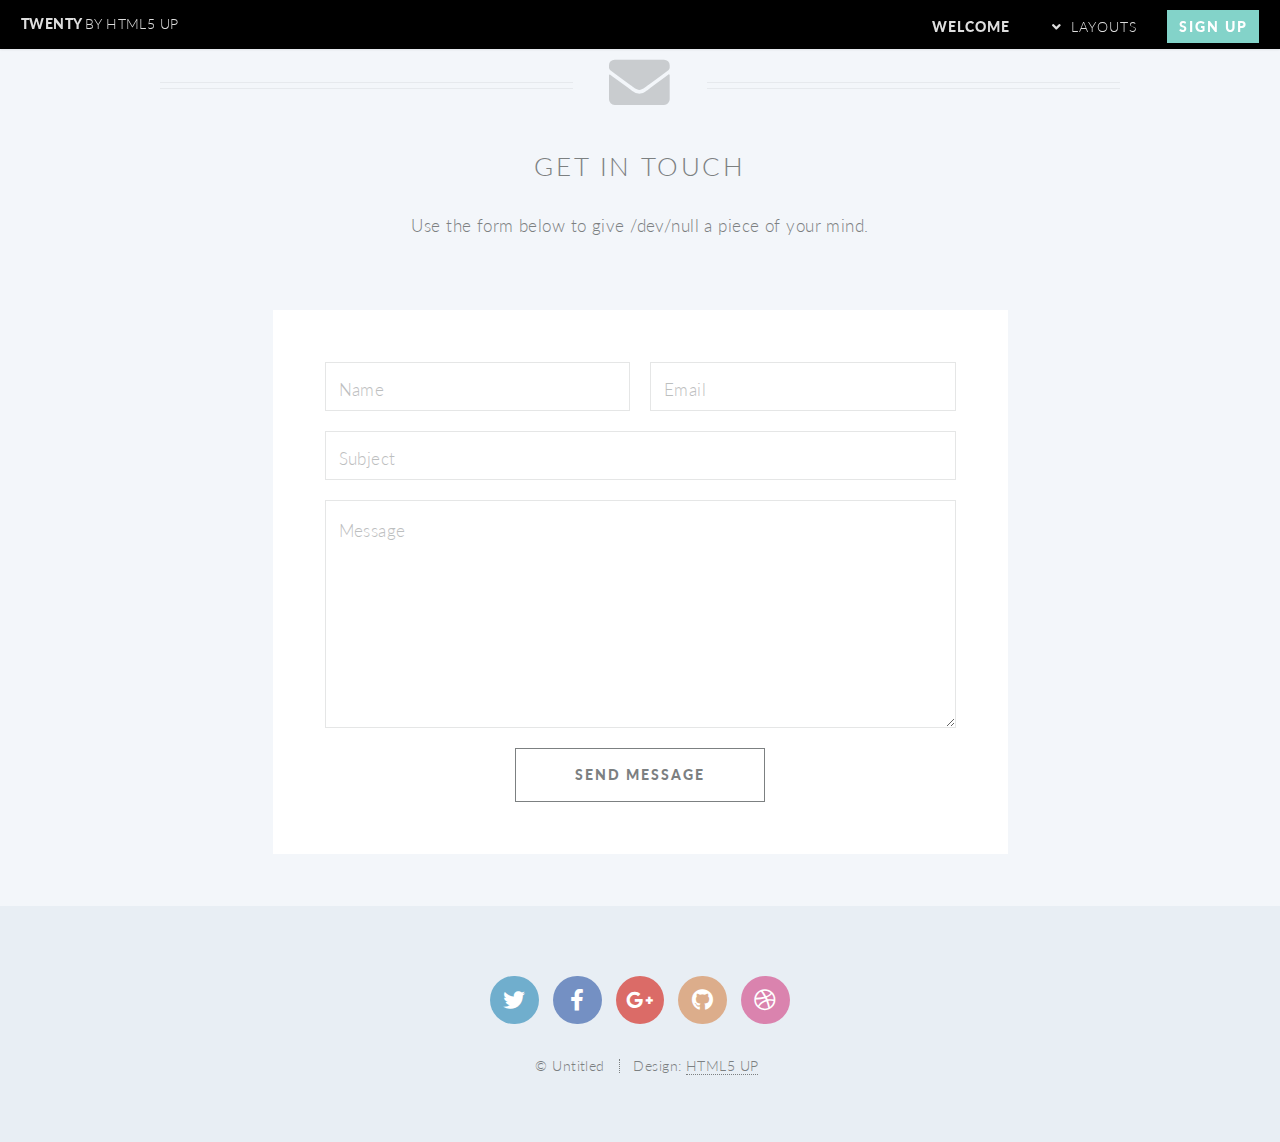
==== contact.html @ a7d2f484 "first commit" ====
<!DOCTYPE HTML>
<!--
	Twenty by HTML5 UP
	html5up.net | @ajlkn
	Free for personal and commercial use under the CCA 3.0 license (html5up.net/license)
-->
<html>
	<head>
		<title>Contact - Twenty by HTML5 UP</title>
		<meta charset="utf-8" />
		<meta name="viewport" content="width=device-width, initial-scale=1, user-scalable=no" />
		<link rel="stylesheet" href="assets/css/main.css" />
		<noscript><link rel="stylesheet" href="assets/css/noscript.css" /></noscript>
	</head>
	<body class="contact is-preload">
		<div id="page-wrapper">

			<!-- Header -->
				<header id="header">
					<h1 id="logo"><a href="index.html">Twenty <span>by HTML5 UP</span></a></h1>
					<nav id="nav">
						<ul>
							<li class="current"><a href="index.html">Welcome</a></li>
							<li class="submenu">
								<a href="#">Layouts</a>
								<ul>
									<li><a href="left-sidebar.html">Left Sidebar</a></li>
									<li><a href="right-sidebar.html">Right Sidebar</a></li>
									<li><a href="no-sidebar.html">No Sidebar</a></li>
									<li><a href="contact.html">Contact</a></li>
									<li class="submenu">
										<a href="#">Submenu</a>
										<ul>
											<li><a href="#">Dolore Sed</a></li>
											<li><a href="#">Consequat</a></li>
											<li><a href="#">Lorem Magna</a></li>
											<li><a href="#">Sed Magna</a></li>
											<li><a href="#">Ipsum Nisl</a></li>
										</ul>
									</li>
								</ul>
							</li>
							<li><a href="#" class="button primary">Sign Up</a></li>
						</ul>
					</nav>
				</header>

			<!-- Main -->
				<article id="main">

					<header class="special container">
						<span class="icon solid fa-envelope"></span>
						<h2>Get In Touch</h2>
						<p>Use the form below to give /dev/null a piece of your mind.</p>
					</header>

					<!-- One -->
						<section class="wrapper style4 special container medium">

							<!-- Content -->
								<div class="content">
									<form>
										<div class="row gtr-50">
											<div class="col-6 col-12-mobile">
												<input type="text" name="name" placeholder="Name" />
											</div>
											<div class="col-6 col-12-mobile">
												<input type="text" name="email" placeholder="Email" />
											</div>
											<div class="col-12">
												<input type="text" name="subject" placeholder="Subject" />
											</div>
											<div class="col-12">
												<textarea name="message" placeholder="Message" rows="7"></textarea>
											</div>
											<div class="col-12">
												<ul class="buttons">
													<li><input type="submit" class="special" value="Send Message" /></li>
												</ul>
											</div>
										</div>
									</form>
								</div>

						</section>

				</article>

			<!-- Footer -->
				<footer id="footer">

					<ul class="icons">
						<li><a href="#" class="icon brands circle fa-twitter"><span class="label">Twitter</span></a></li>
						<li><a href="#" class="icon brands circle fa-facebook-f"><span class="label">Facebook</span></a></li>
						<li><a href="#" class="icon brands circle fa-google-plus-g"><span class="label">Google+</span></a></li>
						<li><a href="#" class="icon brands circle fa-github"><span class="label">Github</span></a></li>
						<li><a href="#" class="icon brands circle fa-dribbble"><span class="label">Dribbble</span></a></li>
					</ul>

					<ul class="copyright">
						<li>&copy; Untitled</li><li>Design: <a href="http://html5up.net">HTML5 UP</a></li>
					</ul>

				</footer>

		</div>

		<!-- Scripts -->
			<script src="assets/js/jquery.min.js"></script>
			<script src="assets/js/jquery.dropotron.min.js"></script>
			<script src="assets/js/jquery.scrolly.min.js"></script>
			<script src="assets/js/jquery.scrollgress.min.js"></script>
			<script src="assets/js/jquery.scrollex.min.js"></script>
			<script src="assets/js/browser.min.js"></script>
			<script src="assets/js/breakpoints.min.js"></script>
			<script src="assets/js/util.js"></script>
			<script src="assets/js/main.js"></script>

	</body>
</html>
---- assets/css/main.css ----
@import url("fontawesome-all.min.css");
@import url("https://fonts.googleapis.com/css?family=Lato:300,400,900");

/*
	Twenty by HTML5 UP
	html5up.net | @ajlkn
	Free for personal and commercial use under the CCA 3.0 license (html5up.net/license)
*/

html, body, div, span, applet, object,
iframe, h1, h2, h3, h4, h5, h6, p, blockquote,
pre, a, abbr, acronym, address, big, cite,
code, del, dfn, em, img, ins, kbd, q, s, samp,
small, strike, strong, sub, sup, tt, var, b,
u, i, center, dl, dt, dd, ol, ul, li, fieldset,
form, label, legend, table, caption, tbody,
tfoot, thead, tr, th, td, article, aside,
canvas, details, embed, figure, figcaption,
footer, header, hgroup, menu, nav, output, ruby,
section, summary, time, mark, audio, video {
	margin: 0;
	padding: 0;
	border: 0;
	font-size: 100%;
	font: inherit;
	vertical-align: baseline;}

article, aside, details, figcaption, figure,
footer, header, hgroup, menu, nav, section {
	display: block;}

body {
	line-height: 1;
}

ol, ul {
	list-style: none;
}

blockquote, q {
	quotes: none;
}

	blockquote:before, blockquote:after, q:before, q:after {
		content: '';
		content: none;
	}

table {
	border-collapse: collapse;
	border-spacing: 0;
}

body {
	-webkit-text-size-adjust: none;
}

mark {
	background-color: transparent;
	color: inherit;
}

input::-moz-focus-inner {
	border: 0;
	padding: 0;
}

input, select, textarea {
	-moz-appearance: none;
	-webkit-appearance: none;
	-ms-appearance: none;
	appearance: none;
}

/* Basic */

	html {
		box-sizing: border-box;
	}

	*, *:before, *:after {
		box-sizing: inherit;
	}

	body {
		background: #f3f6fa;
	}

	body.is-preload *, body.is-preload *:before, body.is-preload *:after {
		-moz-animation: none !important;
		-webkit-animation: none !important;
		-ms-animation: none !important;
		animation: none !important;
		-moz-transition: none !important;
		-webkit-transition: none !important;
		-ms-transition: none !important;
		transition: none !important;
	}

		body, input, select, textarea {
			color: #7c8081;
			font-family: 'Lato', sans-serif;
			font-size: 15pt;
			font-weight: 300;
			letter-spacing: 0.025em;
			line-height: 1.75em;
		}

	a {
		-moz-transition: color 0.2s ease-in-out, border-color 0.2s ease-in-out, background-color 0.2s ease-in-out;
		-webkit-transition: color 0.2s ease-in-out, border-color 0.2s ease-in-out, background-color 0.2s ease-in-out;
		-ms-transition: color 0.2s ease-in-out, border-color 0.2s ease-in-out, background-color 0.2s ease-in-out;
		transition: color 0.2s ease-in-out, border-color 0.2s ease-in-out, background-color 0.2s ease-in-out;
		color: #3fb1a3;
		text-decoration: none;
		border-bottom: dotted 1px;
	}

		a:hover {
			border-bottom-color: transparent;
		}

	strong, b {
		font-weight: 400;
	}

	p, ul, ol, dl, table, blockquote {
		margin: 0 0 2em 0;
	}

	h1, h2, h3, h4, h5, h6 {
		color: inherit;
		font-weight: 300;
		line-height: 1.75em;
		margin-bottom: 1em;
		text-transform: uppercase;
	}

		h1 a, h2 a, h3 a, h4 a, h5 a, h6 a {
			color: inherit;
			text-decoration: none;
			border: 0;
		}

	h2 {
		font-size: 1.5em;
		letter-spacing: 0.1em;
	}
	.inner > header > h2{
		line-height:1.2
	}

	h3 {
		font-size: 1.15em;
		letter-spacing: 0.025em;
	}

	sub {
		font-size: 0.8em;
		position: relative;
		top: 0.5em;
	}

	sup {
		font-size: 0.8em;
		position: relative;
		top: -0.5em;
	}

	hr {
		border-top: solid 1px rgba(124, 128, 129, 0.2);
		border: 0;
		margin-bottom: 1.5em;
	}

	blockquote {
		border-left: solid 0.5em rgba(124, 128, 129, 0.2);
		font-style: italic;
		padding: 1em 0 1em 2em;
	}

/* Container */

	.container {
		margin: 0 auto;
		max-width: 100%;
		width: 1400px;
	}

		.container.medium {
			width: 1050px;
		}

		@media screen and (max-width: 1680px) {

			.container {
				width: 1200px;
			}

				.container.medium {
					width: 900px;
				}

		}

		@media screen and (max-width: 1280px) {

			.container {
				width: 960px;
			}

				.container.medium {
					width: 735px;
				}

		}

		@media screen and (max-width: 980px) {

			.container {
				width: 95%;
			}

				.container.medium {
					width: 71.25%;
				}

		}

		@media screen and (max-width: 840px) {

			.container {
				width: 95%;
			}

				.container.medium {
					width: 95%;
				}

		}

		@media screen and (max-width: 736px) {

			.container {
				width: 100%;
			}

				.container.medium {
					width: 100%;
				}

		}

/* Row */

	.row {
		display: flex;
		flex-wrap: wrap;
		box-sizing: border-box;
		align-items: stretch;
	}

		.row > * {
			box-sizing: border-box;
		}

		.row.gtr-uniform > * > :last-child {
			margin-bottom: 0;
		}

		.row.aln-left {
			justify-content: flex-start;
		}

		.row.aln-center {
			justify-content: center;
		}

		.row.aln-right {
			justify-content: flex-end;
		}

		.row.aln-top {
			align-items: flex-start;
		}

		.row.aln-middle {
			align-items: center;
		}

		.row.aln-bottom {
			align-items: flex-end;
		}

		.row > .imp {
			order: -1;
		}

		.row > .col-1 {
			width: 8.33333%;
		}

		.row > .off-1 {
			margin-left: 8.33333%;
		}

		.row > .col-2 {
			width: 16.66667%;
		}

		.row > .off-2 {
			margin-left: 16.66667%;
		}

		.row > .col-3 {
			width: 25%;
		}

		.row > .off-3 {
			margin-left: 25%;
		}

		.row > .col-4 {
			width: 33.33333%;
		}

		.row > .off-4 {
			margin-left: 33.33333%;
		}

		.row > .col-5 {
			width: 41.66667%;
		}

		.row > .off-5 {
			margin-left: 41.66667%;
		}

		.row > .col-6 {
			width: 50%;
		}

		.row > .off-6 {
			margin-left: 50%;
		}

		.row > .col-7 {
			width: 58.33333%;
		}

		.row > .off-7 {
			margin-left: 58.33333%;
		}

		.row > .col-8 {
			width: 66.66667%;
		}

		.row > .off-8 {
			margin-left: 66.66667%;
		}

		.row > .col-9 {
			width: 75%;
		}

		.row > .off-9 {
			margin-left: 75%;
		}

		.row > .col-10 {
			width: 83.33333%;
		}

		.row > .off-10 {
			margin-left: 83.33333%;
		}

		.row > .col-11 {
			width: 91.66667%;
		}

		.row > .off-11 {
			margin-left: 91.66667%;
		}

		.row > .col-12 {
			width: 100%;
		}

		.row > .off-12 {
			margin-left: 100%;
		}

		.row.gtr-0 {
			margin-top: 0px;
			margin-left: 0px;
		}

			.row.gtr-0 > * {
				padding: 0px 0 0 0px;
			}

			.row.gtr-0.gtr-uniform {
				margin-top: 0px;
			}

				.row.gtr-0.gtr-uniform > * {
					padding-top: 0px;
				}

		.row.gtr-25 {
			margin-top: -12.5px;
			margin-left: -12.5px;
		}

			.row.gtr-25 > * {
				padding: 12.5px 0 0 12.5px;
			}

			.row.gtr-25.gtr-uniform {
				margin-top: -12.5px;
			}

				.row.gtr-25.gtr-uniform > * {
					padding-top: 12.5px;
				}

		.row.gtr-50 {
			margin-top: -25px;
			margin-left: -25px;
		}

			.row.gtr-50 > * {
				padding: 25px 0 0 25px;
			}

			.row.gtr-50.gtr-uniform {
				margin-top: -25px;
			}

				.row.gtr-50.gtr-uniform > * {
					padding-top: 25px;
				}

		.row {
			margin-top: -50px;
			margin-left: -50px;
		}

			.row > * {
				padding: 50px 0 0 50px;
			}

			.row.gtr-uniform {
				margin-top: -50px;
			}

				.row.gtr-uniform > * {
					padding-top: 50px;
				}

		.row.gtr-150 {
			margin-top: -75px;
			margin-left: -75px;
		}

			.row.gtr-150 > * {
				padding: 75px 0 0 75px;
			}

			.row.gtr-150.gtr-uniform {
				margin-top: -75px;
			}

				.row.gtr-150.gtr-uniform > * {
					padding-top: 75px;
				}

		.row.gtr-200 {
			margin-top: -100px;
			margin-left: -100px;
		}

			.row.gtr-200 > * {
				padding: 100px 0 0 100px;
			}

			.row.gtr-200.gtr-uniform {
				margin-top: -100px;
			}

				.row.gtr-200.gtr-uniform > * {
					padding-top: 100px;
				}

		@media screen and (max-width: 1680px) {

			.row {
				display: flex;
				flex-wrap: wrap;
				box-sizing: border-box;
				align-items: stretch;
			}

				.row > * {
					box-sizing: border-box;
				}

				.row.gtr-uniform > * > :last-child {
					margin-bottom: 0;
				}

				.row.aln-left {
					justify-content: flex-start;
				}

				.row.aln-center {
					justify-content: center;
				}

				.row.aln-right {
					justify-content: flex-end;
				}

				.row.aln-top {
					align-items: flex-start;
				}

				.row.aln-middle {
					align-items: center;
				}

				.row.aln-bottom {
					align-items: flex-end;
				}

				.row > .imp-wide {
					order: -1;
				}

				.row > .col-1-wide {
					width: 8.33333%;
				}

				.row > .off-1-wide {
					margin-left: 8.33333%;
				}

				.row > .col-2-wide {
					width: 16.66667%;
				}

				.row > .off-2-wide {
					margin-left: 16.66667%;
				}

				.row > .col-3-wide {
					width: 25%;
				}

				.row > .off-3-wide {
					margin-left: 25%;
				}

				.row > .col-4-wide {
					width: 33.33333%;
				}

				.row > .off-4-wide {
					margin-left: 33.33333%;
				}

				.row > .col-5-wide {
					width: 41.66667%;
				}

				.row > .off-5-wide {
					margin-left: 41.66667%;
				}

				.row > .col-6-wide {
					width: 50%;
				}

				.row > .off-6-wide {
					margin-left: 50%;
				}

				.row > .col-7-wide {
					width: 58.33333%;
				}

				.row > .off-7-wide {
					margin-left: 58.33333%;
				}

				.row > .col-8-wide {
					width: 66.66667%;
				}

				.row > .off-8-wide {
					margin-left: 66.66667%;
				}

				.row > .col-9-wide {
					width: 75%;
				}

				.row > .off-9-wide {
					margin-left: 75%;
				}

				.row > .col-10-wide {
					width: 83.33333%;
				}

				.row > .off-10-wide {
					margin-left: 83.33333%;
				}

				.row > .col-11-wide {
					width: 91.66667%;
				}

				.row > .off-11-wide {
					margin-left: 91.66667%;
				}

				.row > .col-12-wide {
					width: 100%;
				}

				.row > .off-12-wide {
					margin-left: 100%;
				}

				.row.gtr-0 {
					margin-top: 0px;
					margin-left: 0px;
				}

					.row.gtr-0 > * {
						padding: 0px 0 0 0px;
					}

					.row.gtr-0.gtr-uniform {
						margin-top: 0px;
					}

						.row.gtr-0.gtr-uniform > * {
							padding-top: 0px;
						}

				.row.gtr-25 {
					margin-top: -10px;
					margin-left: -10px;
				}

					.row.gtr-25 > * {
						padding: 10px 0 0 10px;
					}

					.row.gtr-25.gtr-uniform {
						margin-top: -10px;
					}

						.row.gtr-25.gtr-uniform > * {
							padding-top: 10px;
						}

				.row.gtr-50 {
					margin-top: -20px;
					margin-left: -20px;
				}

					.row.gtr-50 > * {
						padding: 20px 0 0 20px;
					}

					.row.gtr-50.gtr-uniform {
						margin-top: -20px;
					}

						.row.gtr-50.gtr-uniform > * {
							padding-top: 20px;
						}

				.row {
					margin-top: -40px;
					margin-left: -40px;
				}

					.row > * {
						padding: 40px 0 0 40px;
					}

					.row.gtr-uniform {
						margin-top: -40px;
					}

						.row.gtr-uniform > * {
							padding-top: 40px;
						}

				.row.gtr-150 {
					margin-top: -60px;
					margin-left: -60px;
				}

					.row.gtr-150 > * {
						padding: 60px 0 0 60px;
					}

					.row.gtr-150.gtr-uniform {
						margin-top: -60px;
					}

						.row.gtr-150.gtr-uniform > * {
							padding-top: 60px;
						}

				.row.gtr-200 {
					margin-top: -80px;
					margin-left: -80px;
				}

					.row.gtr-200 > * {
						padding: 80px 0 0 80px;
					}

					.row.gtr-200.gtr-uniform {
						margin-top: -80px;
					}

						.row.gtr-200.gtr-uniform > * {
							padding-top: 80px;
						}

		}

		@media screen and (max-width: 1280px) {

			.row {
				display: flex;
				flex-wrap: wrap;
				box-sizing: border-box;
				align-items: stretch;
			}

				.row > * {
					box-sizing: border-box;
				}

				.row.gtr-uniform > * > :last-child {
					margin-bottom: 0;
				}

				.row.aln-left {
					justify-content: flex-start;
				}

				.row.aln-center {
					justify-content: center;
				}

				.row.aln-right {
					justify-content: flex-end;
				}

				.row.aln-top {
					align-items: flex-start;
				}

				.row.aln-middle {
					align-items: center;
				}

				.row.aln-bottom {
					align-items: flex-end;
				}

				.row > .imp-normal {
					order: -1;
				}

				.row > .col-1-normal {
					width: 8.33333%;
				}

				.row > .off-1-normal {
					margin-left: 8.33333%;
				}

				.row > .col-2-normal {
					width: 16.66667%;
				}

				.row > .off-2-normal {
					margin-left: 16.66667%;
				}

				.row > .col-3-normal {
					width: 25%;
				}

				.row > .off-3-normal {
					margin-left: 25%;
				}

				.row > .col-4-normal {
					width: 33.33333%;
				}

				.row > .off-4-normal {
					margin-left: 33.33333%;
				}

				.row > .col-5-normal {
					width: 41.66667%;
				}

				.row > .off-5-normal {
					margin-left: 41.66667%;
				}

				.row > .col-6-normal {
					width: 50%;
				}

				.row > .off-6-normal {
					margin-left: 50%;
				}

				.row > .col-7-normal {
					width: 58.33333%;
				}

				.row > .off-7-normal {
					margin-left: 58.33333%;
				}

				.row > .col-8-normal {
					width: 66.66667%;
				}

				.row > .off-8-normal {
					margin-left: 66.66667%;
				}

				.row > .col-9-normal {
					width: 75%;
				}

				.row > .off-9-normal {
					margin-left: 75%;
				}

				.row > .col-10-normal {
					width: 83.33333%;
				}

				.row > .off-10-normal {
					margin-left: 83.33333%;
				}

				.row > .col-11-normal {
					width: 91.66667%;
				}

				.row > .off-11-normal {
					margin-left: 91.66667%;
				}

				.row > .col-12-normal {
					width: 100%;
				}

				.row > .off-12-normal {
					margin-left: 100%;
				}

				.row.gtr-0 {
					margin-top: 0px;
					margin-left: 0px;
				}

					.row.gtr-0 > * {
						padding: 0px 0 0 0px;
					}

					.row.gtr-0.gtr-uniform {
						margin-top: 0px;
					}

						.row.gtr-0.gtr-uniform > * {
							padding-top: 0px;
						}

				.row.gtr-25 {
					margin-top: -10px;
					margin-left: -10px;
				}

					.row.gtr-25 > * {
						padding: 10px 0 0 10px;
					}

					.row.gtr-25.gtr-uniform {
						margin-top: -10px;
					}

						.row.gtr-25.gtr-uniform > * {
							padding-top: 10px;
						}

				.row.gtr-50 {
					margin-top: -20px;
					margin-left: -20px;
				}

					.row.gtr-50 > * {
						padding: 20px 0 0 20px;
					}

					.row.gtr-50.gtr-uniform {
						margin-top: -20px;
					}

						.row.gtr-50.gtr-uniform > * {
							padding-top: 20px;
						}

				.row {
					margin-top: -40px;
					margin-left: -40px;
				}

					.row > * {
						padding: 40px 0 0 40px;
					}

					.row.gtr-uniform {
						margin-top: -40px;
					}

						.row.gtr-uniform > * {
							padding-top: 40px;
						}

				.row.gtr-150 {
					margin-top: -60px;
					margin-left: -60px;
				}

					.row.gtr-150 > * {
						padding: 60px 0 0 60px;
					}

					.row.gtr-150.gtr-uniform {
						margin-top: -60px;
					}

						.row.gtr-150.gtr-uniform > * {
							padding-top: 60px;
						}

				.row.gtr-200 {
					margin-top: -80px;
					margin-left: -80px;
				}

					.row.gtr-200 > * {
						padding: 80px 0 0 80px;
					}

					.row.gtr-200.gtr-uniform {
						margin-top: -80px;
					}

						.row.gtr-200.gtr-uniform > * {
							padding-top: 80px;
						}

		}

		@media screen and (max-width: 980px) {

			.row {
				display: flex;
				flex-wrap: wrap;
				box-sizing: border-box;
				align-items: stretch;
			}

				.row > * {
					box-sizing: border-box;
				}

				.row.gtr-uniform > * > :last-child {
					margin-bottom: 0;
				}

				.row.aln-left {
					justify-content: flex-start;
				}

				.row.aln-center {
					justify-content: center;
				}

				.row.aln-right {
					justify-content: flex-end;
				}

				.row.aln-top {
					align-items: flex-start;
				}

				.row.aln-middle {
					align-items: center;
				}

				.row.aln-bottom {
					align-items: flex-end;
				}

				.row > .imp-narrow {
					order: -1;
				}

				.row > .col-1-narrow {
					width: 8.33333%;
				}

				.row > .off-1-narrow {
					margin-left: 8.33333%;
				}

				.row > .col-2-narrow {
					width: 16.66667%;
				}

				.row > .off-2-narrow {
					margin-left: 16.66667%;
				}

				.row > .col-3-narrow {
					width: 25%;
				}

				.row > .off-3-narrow {
					margin-left: 25%;
				}

				.row > .col-4-narrow {
					width: 33.33333%;
				}

				.row > .off-4-narrow {
					margin-left: 33.33333%;
				}

				.row > .col-5-narrow {
					width: 41.66667%;
				}

				.row > .off-5-narrow {
					margin-left: 41.66667%;
				}

				.row > .col-6-narrow {
					width: 50%;
				}

				.row > .off-6-narrow {
					margin-left: 50%;
				}

				.row > .col-7-narrow {
					width: 58.33333%;
				}

				.row > .off-7-narrow {
					margin-left: 58.33333%;
				}

				.row > .col-8-narrow {
					width: 66.66667%;
				}

				.row > .off-8-narrow {
					margin-left: 66.66667%;
				}

				.row > .col-9-narrow {
					width: 75%;
				}

				.row > .off-9-narrow {
					margin-left: 75%;
				}

				.row > .col-10-narrow {
					width: 83.33333%;
				}

				.row > .off-10-narrow {
					margin-left: 83.33333%;
				}

				.row > .col-11-narrow {
					width: 91.66667%;
				}

				.row > .off-11-narrow {
					margin-left: 91.66667%;
				}

				.row > .col-12-narrow {
					width: 100%;
				}

				.row > .off-12-narrow {
					margin-left: 100%;
				}

				.row.gtr-0 {
					margin-top: 0px;
					margin-left: 0px;
				}

					.row.gtr-0 > * {
						padding: 0px 0 0 0px;
					}

					.row.gtr-0.gtr-uniform {
						margin-top: 0px;
					}

						.row.gtr-0.gtr-uniform > * {
							padding-top: 0px;
						}

				.row.gtr-25 {
					margin-top: -7.5px;
					margin-left: -7.5px;
				}

					.row.gtr-25 > * {
						padding: 7.5px 0 0 7.5px;
					}

					.row.gtr-25.gtr-uniform {
						margin-top: -7.5px;
					}

						.row.gtr-25.gtr-uniform > * {
							padding-top: 7.5px;
						}

				.row.gtr-50 {
					margin-top: -15px;
					margin-left: -15px;
				}

					.row.gtr-50 > * {
						padding: 15px 0 0 15px;
					}

					.row.gtr-50.gtr-uniform {
						margin-top: -15px;
					}

						.row.gtr-50.gtr-uniform > * {
							padding-top: 15px;
						}

				.row {
					margin-top: -30px;
					margin-left: -30px;
				}

					.row > * {
						padding: 30px 0 0 30px;
					}

					.row.gtr-uniform {
						margin-top: -30px;
					}

						.row.gtr-uniform > * {
							padding-top: 30px;
						}

				.row.gtr-150 {
					margin-top: -45px;
					margin-left: -45px;
				}

					.row.gtr-150 > * {
						padding: 45px 0 0 45px;
					}

					.row.gtr-150.gtr-uniform {
						margin-top: -45px;
					}

						.row.gtr-150.gtr-uniform > * {
							padding-top: 45px;
						}

				.row.gtr-200 {
					margin-top: -60px;
					margin-left: -60px;
				}

					.row.gtr-200 > * {
						padding: 60px 0 0 60px;
					}

					.row.gtr-200.gtr-uniform {
						margin-top: -60px;
					}

						.row.gtr-200.gtr-uniform > * {
							padding-top: 60px;
						}

		}

		@media screen and (max-width: 840px) {

			.row {
				display: flex;
				flex-wrap: wrap;
				box-sizing: border-box;
				align-items: stretch;
			}

				.row > * {
					box-sizing: border-box;
				}

				.row.gtr-uniform > * > :last-child {
					margin-bottom: 0;
				}

				.row.aln-left {
					justify-content: flex-start;
				}

				.row.aln-center {
					justify-content: center;
				}

				.row.aln-right {
					justify-content: flex-end;
				}

				.row.aln-top {
					align-items: flex-start;
				}

				.row.aln-middle {
					align-items: center;
				}

				.row.aln-bottom {
					align-items: flex-end;
				}

				.row > .imp-narrower {
					order: -1;
				}

				.row > .col-1-narrower {
					width: 8.33333%;
				}

				.row > .off-1-narrower {
					margin-left: 8.33333%;
				}

				.row > .col-2-narrower {
					width: 16.66667%;
				}

				.row > .off-2-narrower {
					margin-left: 16.66667%;
				}

				.row > .col-3-narrower {
					width: 25%;
				}

				.row > .off-3-narrower {
					margin-left: 25%;
				}

				.row > .col-4-narrower {
					width: 33.33333%;
				}

				.row > .off-4-narrower {
					margin-left: 33.33333%;
				}

				.row > .col-5-narrower {
					width: 41.66667%;
				}

				.row > .off-5-narrower {
					margin-left: 41.66667%;
				}

				.row > .col-6-narrower {
					width: 50%;
				}

				.row > .off-6-narrower {
					margin-left: 50%;
				}

				.row > .col-7-narrower {
					width: 58.33333%;
				}

				.row > .off-7-narrower {
					margin-left: 58.33333%;
				}

				.row > .col-8-narrower {
					width: 66.66667%;
				}

				.row > .off-8-narrower {
					margin-left: 66.66667%;
				}

				.row > .col-9-narrower {
					width: 75%;
				}

				.row > .off-9-narrower {
					margin-left: 75%;
				}

				.row > .col-10-narrower {
					width: 83.33333%;
				}

				.row > .off-10-narrower {
					margin-left: 83.33333%;
				}

				.row > .col-11-narrower {
					width: 91.66667%;
				}

				.row > .off-11-narrower {
					margin-left: 91.66667%;
				}

				.row > .col-12-narrower {
					width: 100%;
				}

				.row > .off-12-narrower {
					margin-left: 100%;
				}

				.row.gtr-0 {
					margin-top: 0px;
					margin-left: 0px;
				}

					.row.gtr-0 > * {
						padding: 0px 0 0 0px;
					}

					.row.gtr-0.gtr-uniform {
						margin-top: 0px;
					}

						.row.gtr-0.gtr-uniform > * {
							padding-top: 0px;
						}

				.row.gtr-25 {
					margin-top: -7.5px;
					margin-left: -7.5px;
				}

					.row.gtr-25 > * {
						padding: 7.5px 0 0 7.5px;
					}

					.row.gtr-25.gtr-uniform {
						margin-top: -7.5px;
					}

						.row.gtr-25.gtr-uniform > * {
							padding-top: 7.5px;
						}

				.row.gtr-50 {
					margin-top: -15px;
					margin-left: -15px;
				}

					.row.gtr-50 > * {
						padding: 15px 0 0 15px;
					}

					.row.gtr-50.gtr-uniform {
						margin-top: -15px;
					}

						.row.gtr-50.gtr-uniform > * {
							padding-top: 15px;
						}

				.row {
					margin-top: -30px;
					margin-left: -30px;
				}

					.row > * {
						padding: 30px 0 0 30px;
					}

					.row.gtr-uniform {
						margin-top: -30px;
					}

						.row.gtr-uniform > * {
							padding-top: 30px;
						}

				.row.gtr-150 {
					margin-top: -45px;
					margin-left: -45px;
				}

					.row.gtr-150 > * {
						padding: 45px 0 0 45px;
					}

					.row.gtr-150.gtr-uniform {
						margin-top: -45px;
					}

						.row.gtr-150.gtr-uniform > * {
							padding-top: 45px;
						}

				.row.gtr-200 {
					margin-top: -60px;
					margin-left: -60px;
				}

					.row.gtr-200 > * {
						padding: 60px 0 0 60px;
					}

					.row.gtr-200.gtr-uniform {
						margin-top: -60px;
					}

						.row.gtr-200.gtr-uniform > * {
							padding-top: 60px;
						}

		}

		@media screen and (max-width: 736px) {

			.row {
				display: flex;
				flex-wrap: wrap;
				box-sizing: border-box;
				align-items: stretch;
			}

				.row > * {
					box-sizing: border-box;
				}

				.row.gtr-uniform > * > :last-child {
					margin-bottom: 0;
				}

				.row.aln-left {
					justify-content: flex-start;
				}

				.row.aln-center {
					justify-content: center;
				}

				.row.aln-right {
					justify-content: flex-end;
				}

				.row.aln-top {
					align-items: flex-start;
				}

				.row.aln-middle {
					align-items: center;
				}

				.row.aln-bottom {
					align-items: flex-end;
				}

				.row > .imp-mobile {
					order: -1;
				}

				.row > .col-1-mobile {
					width: 8.33333%;
				}

				.row > .off-1-mobile {
					margin-left: 8.33333%;
				}

				.row > .col-2-mobile {
					width: 16.66667%;
				}

				.row > .off-2-mobile {
					margin-left: 16.66667%;
				}

				.row > .col-3-mobile {
					width: 25%;
				}

				.row > .off-3-mobile {
					margin-left: 25%;
				}

				.row > .col-4-mobile {
					width: 33.33333%;
				}

				.row > .off-4-mobile {
					margin-left: 33.33333%;
				}

				.row > .col-5-mobile {
					width: 41.66667%;
				}

				.row > .off-5-mobile {
					margin-left: 41.66667%;
				}

				.row > .col-6-mobile {
					width: 50%;
				}

				.row > .off-6-mobile {
					margin-left: 50%;
				}

				.row > .col-7-mobile {
					width: 58.33333%;
				}

				.row > .off-7-mobile {
					margin-left: 58.33333%;
				}

				.row > .col-8-mobile {
					width: 66.66667%;
				}

				.row > .off-8-mobile {
					margin-left: 66.66667%;
				}

				.row > .col-9-mobile {
					width: 75%;
				}

				.row > .off-9-mobile {
					margin-left: 75%;
				}

				.row > .col-10-mobile {
					width: 83.33333%;
				}

				.row > .off-10-mobile {
					margin-left: 83.33333%;
				}

				.row > .col-11-mobile {
					width: 91.66667%;
				}

				.row > .off-11-mobile {
					margin-left: 91.66667%;
				}

				.row > .col-12-mobile {
					width: 100%;
				}

				.row > .off-12-mobile {
					margin-left: 100%;
				}

				.row.gtr-0 {
					margin-top: 0px;
					margin-left: 0px;
				}

					.row.gtr-0 > * {
						padding: 0px 0 0 0px;
					}

					.row.gtr-0.gtr-uniform {
						margin-top: 0px;
					}

						.row.gtr-0.gtr-uniform > * {
							padding-top: 0px;
						}

				.row.gtr-25 {
					margin-top: -7.5px;
					margin-left: -7.5px;
				}

					.row.gtr-25 > * {
						padding: 7.5px 0 0 7.5px;
					}

					.row.gtr-25.gtr-uniform {
						margin-top: -7.5px;
					}

						.row.gtr-25.gtr-uniform > * {
							padding-top: 7.5px;
						}

				.row.gtr-50 {
					margin-top: -15px;
					margin-left: -15px;
				}

					.row.gtr-50 > * {
						padding: 15px 0 0 15px;
					}

					.row.gtr-50.gtr-uniform {
						margin-top: -15px;
					}

						.row.gtr-50.gtr-uniform > * {
							padding-top: 15px;
						}

				.row {
					margin-top: -30px;
					margin-left: -30px;
				}

					.row > * {
						padding: 30px 0 0 30px;
					}

					.row.gtr-uniform {
						margin-top: -30px;
					}

						.row.gtr-uniform > * {
							padding-top: 30px;
						}

				.row.gtr-150 {
					margin-top: -45px;
					margin-left: -45px;
				}

					.row.gtr-150 > * {
						padding: 45px 0 0 45px;
					}

					.row.gtr-150.gtr-uniform {
						margin-top: -45px;
					}

						.row.gtr-150.gtr-uniform > * {
							padding-top: 45px;
						}

				.row.gtr-200 {
					margin-top: -60px;
					margin-left: -60px;
				}

					.row.gtr-200 > * {
						padding: 60px 0 0 60px;
					}

					.row.gtr-200.gtr-uniform {
						margin-top: -60px;
					}

						.row.gtr-200.gtr-uniform > * {
							padding-top: 60px;
						}

		}

/* Section/Article */

	section.special, article.special {
		text-align: center;
	}

	header.major {
		padding-bottom: 2em;
	}

	header.special {
		margin-bottom: 5em;
		padding-top: 7em;
		position: relative;
		text-align: center;
	}

		header.special:before, header.special:after {
			border-bottom: solid 1.5px;
			border-top: solid 1.5px;
			content: '';
			height: 7px;
			opacity: 0.1;
			position: absolute;
			top: 1.75em;
			width: 43%;
		}

		header.special:before {
			left: 0;
		}

		header.special:after {
			right: 0;
		}

		header.special h2 {
			margin-bottom: 0;
		}

		header.special h2 + p {
			margin-bottom: 0;
			padding-top: 1.5em;
		}

		header.special .icon {
			cursor: default;
			height: 7em;
			left: 0;
			position: absolute;
			text-align: center;
			top: 1em;
			width: 100%;
		}

			header.special .icon:before {
				font-size: 3.5em;
				opacity: 0.35;
			}

	footer > :last-child {
		margin-bottom: 0;
	}

	footer.major {
		padding-top: 3em;
	}

/* Form */

	input[type="text"],
	input[type="password"],
	input[type="email"],
	textarea {
		-moz-transition: background-color 0.2s ease-in-out, border-color 0.2s ease-in-out;
		-webkit-transition: background-color 0.2s ease-in-out, border-color 0.2s ease-in-out;
		-ms-transition: background-color 0.2s ease-in-out, border-color 0.2s ease-in-out;
		transition: background-color 0.2s ease-in-out, border-color 0.2s ease-in-out;
		-moz-appearance: none;
		-webkit-appearance: none;
		-ms-appearance: none;
		appearance: none;
		background: none;
		border: solid 1px rgba(124, 128, 129, 0.2);
		border-radius: 0;
		color: inherit;
		display: block;
		padding: 0.75em;
		text-decoration: none;
		width: 100%;
		outline: 0;
	}

		input[type="text"]:focus,
		input[type="password"]:focus,
		input[type="email"]:focus,
		textarea:focus {
			border-color: #83d3c9;
		}

	input[type="text"],
	input[type="password"],
	input[type="email"] {
		line-height: 1em;
	}

	::-webkit-input-placeholder {
		color: inherit;
		opacity: 0.5;
		position: relative;
		top: 3px;
	}

	:-moz-placeholder {
		color: inherit;
		opacity: 0.5;
	}

	::-moz-placeholder {
		color: inherit;
		opacity: 0.5;
	}

	:-ms-input-placeholder {
		color: inherit;
		opacity: 0.5;
	}

/* Image */

	.image {
		border: 0;
		position: relative;
	}

		.image:before {
			background: url("images/overlay.png");
			content: '';
			height: 100%;
			left: 0;
			position: absolute;
			top: 0;
			width: 100%;
		}

		.image.fit {
			display: block;
		}

			.image.fit img {
				display: block;
				width: 100%;
				border-radius:5px
			}

		.image.featured {
			display: block;
			margin: 0 0 2em 0;
		}

			.image.featured img {
				display: block;
				width: 100%;
			}

/* Icon */

	.icon {
		text-decoration: none;
		position: relative;
	}

		.icon:before {
			-moz-osx-font-smoothing: grayscale;
			-webkit-font-smoothing: antialiased;
			display: inline-block;
			font-style: normal;
			font-variant: normal;
			text-rendering: auto;
			line-height: 1;
			text-transform: none !important;
			font-family: 'Font Awesome 5 Free';
			font-weight: 400;
		}

		.icon.solid:before {
			font-weight: 900;
		}

		.icon:before {
			line-height: inherit;
		}

		.icon.brands:before {
			font-family: 'Font Awesome 5 Brands';
		}

		.icon.circle {
			-moz-transition: all 0.2s ease-in-out;
			-webkit-transition: all 0.2s ease-in-out;
			-ms-transition: all 0.2s ease-in-out;
			transition: all 0.2s ease-in-out;
			border: 0;
			border-radius: 100%;
			display: inline-block;
			font-size: 1.25em;
			height: 2.25em;
			left: 0;
			line-height: 2.25em;
			text-align: center;
			text-decoration: none;
			top: 0;
			width: 2.25em;
		}

			.icon.circle:hover {
				top: -0.2em;
			}

			.icon.circle.fa-twitter {
				background: #70aecd;
				color: #fff;
			}

				.icon.circle.fa-twitter:hover {
					background: #7fb7d2;
				}

			.icon.circle.fa-facebook-f {
				background: #7490c3;
				color: #fff;
			}

				.icon.circle.fa-facebook-f:hover {
					background: #829bc9;
				}

			.icon.circle.fa-google-plus-g {
				background: #db6b67;
				color: #fff;
			}

				.icon.circle.fa-google-plus-g:hover {
					background: #df7b77;
				}

			.icon.circle.fa-github {
				background: #dcad8b;
				color: #fff;
			}

				.icon.circle.fa-github:hover {
					background: #e1b89b;
				}

			.icon.circle.fa-dribbble {
				background: #da83ae;
				color: #fff;
			}

				.icon.circle.fa-dribbble:hover {
					background: #df93b8;
				}

		.icon.featured {
			cursor: default;
			display: block;
			margin: 0 0 1.5em 0;
			opacity: 0.35;
			text-align: center;
		}

			.icon.featured:before {
				font-size: 5em;
				line-height: 1em;
			}

		.icon > .label {
			display: none;
		}

/* List */

	ol {
		list-style: decimal;
		padding-left: 1.25em;
	}

		ol li {
			padding-left: 0.25em;
		}

	ul {
		list-style: disc;
		padding-left: 1em;
	}

		ul li {
			padding-left: 0.5em;
		}

/* Icons */

	ul.icons {
		list-style: none;
		padding-left: 0;
		cursor: default;
	}

		ul.icons li {
			display: inline-block;
			line-height: 1em;
			padding-left: 0.5em;
		}

			ul.icons li:first-child {
				padding-left: 0;
			}

/* Featured Icons */

	ul.featured-icons {
		cursor: default;
		margin: -0.75em 0 0 0;
		opacity: 0.35;
		overflow: hidden;
		position: relative;
		list-style: none;
		padding-left: 0;
	}

		ul.featured-icons li {
			display: block;
			float: left;
			text-align: center;
			width: 50%;
			padding-left: 0;
			margin-bottom: 1em;
		}

			ul.featured-icons li .icon {
				display: inline-block;
				font-size: 5.5em;
				height: 1em;
				line-height: 1.5em;
				width: 1em;
			}

/* Buttons */

	ul.buttons {
		cursor: default;
		list-style: none;
		padding-left: 0;
	}

		ul.buttons:last-child {
			margin-bottom: 0;
		}

		ul.buttons li {
			display: inline-block;
			padding: 0 0 0 1.5em;
		}

			ul.buttons li:first-child {
				padding: 0;
			}

		ul.buttons.stacked li {
			display: block;
			padding: 1.5em 0 0 0;
		}

			ul.buttons.stacked li:first-child {
				padding: 0;
			}

/* Table */

	table {
		width: 100%;
	}

		table.default {
			width: 100%;
		}

			table.default tbody tr {
				border-bottom: solid 1px rgba(124, 128, 129, 0.2);
			}

			table.default td {
				padding: 0.5em 1em 0.5em 1em;
			}

			table.default th {
				font-weight: 400;
				padding: 0.5em 1em 0.5em 1em;
				text-align: left;
			}

			table.default thead {
				background: #7c8081;
				color: #fff;
			}

/* Button */

	input[type="button"],
	input[type="submit"],
	input[type="reset"],
	button,
	.button {
		-moz-appearance: none;
		-webkit-appearance: none;
		-ms-appearance: none;
		appearance: none;
		-moz-transition: color 0.2s ease-in-out, border-color 0.2s ease-in-out, background-color 0.2s ease-in-out;
		-webkit-transition: color 0.2s ease-in-out, border-color 0.2s ease-in-out, background-color 0.2s ease-in-out;
		-ms-transition: color 0.2s ease-in-out, border-color 0.2s ease-in-out, background-color 0.2s ease-in-out;
		transition: color 0.2s ease-in-out, border-color 0.2s ease-in-out, background-color 0.2s ease-in-out;
		background: none;
		border: solid 1px;
		border-radius: 0;
		color: inherit;
		cursor: pointer;
		display: inline-block;
		font-size: 0.8em;
		font-weight: 900;
		letter-spacing: 2px;
		min-width: 18em;
		padding: 0 0.75em;
		line-height: 3.75em;
		text-align: center;
		text-decoration: none;
		text-transform: uppercase;
	}

		input[type="button"]:hover,
		input[type="submit"]:hover,
		input[type="reset"]:hover,
		button:hover,
		.button:hover {
			background: rgba(188, 202, 206, 0.15);
			border-color: inherit;
		}

		input[type="button"].primary,
		input[type="submit"].primary,
		input[type="reset"].primary,
		button.primary,
		.button.primary {
			background: #83d3c9;
			border-color: #83d3c9;
			color: #fff !important;
		}

			input[type="button"].primary:hover,
			input[type="submit"].primary:hover,
			input[type="reset"].primary:hover,
			button.primary:hover,
			.button.primary:hover {
				background: #96dad1 !important;
				border-color: #96dad1 !important;
			}

		input[type="button"].fit,
		input[type="submit"].fit,
		input[type="reset"].fit,
		button.fit,
		.button.fit {
			width: 100%;
		}

		input[type="button"].small,
		input[type="submit"].small,
		input[type="reset"].small,
		button.small,
		.button.small {
			font-size: 0.7em;
			min-width: 14em;
			padding: 0.5em 0;
		}

/* Wrapper */

	.wrapper {
		margin-bottom: 5em;
		padding: 5em;
	}

		.wrapper.style1 {
			padding: 0;
		}

		.wrapper.style2 {
			background-color: #252525;
			background-position: bottom left, bottom right;
			background-repeat: no-repeat, no-repeat;
			background-size: 25em, 25em;
			color: #fff;
		}

			.wrapper.style2 input[type="button"]:hover,
			.wrapper.style2 input[type="submit"]:hover,
			.wrapper.style2 input[type="reset"]:hover,
			.wrapper.style2 button:hover,
			.wrapper.style2 .button:hover {
				background: rgba(255, 255, 255, 0.15) !important;
			}

			.wrapper.style2 input[type="button"].primary,
			.wrapper.style2 input[type="submit"].primary,
			.wrapper.style2 input[type="reset"].primary,
			.wrapper.style2 button.primary,
			.wrapper.style2 .button.primary {
				background: #fff;
				border-color: #fff;
				color: #83d3c9 !important;
			}

				.wrapper.style2 input[type="button"].primary:hover,
				.wrapper.style2 input[type="submit"].primary:hover,
				.wrapper.style2 input[type="reset"].primary:hover,
				.wrapper.style2 button.primary:hover,
				.wrapper.style2 .button.primary:hover {
					border-color: inherit !important;
					color: #fff !important;
				}

		.wrapper.style3 {
			background: #252525;
			color: inherit;
		}

		.wrapper.style4 {
			background: #fff;
			color: inherit;
			padding: 4em;
		}

/* Header */

	@-moz-keyframes reveal-header {
		0% {
			top: -5em;
		}

		100% {
			top: 0;
		}
	}

	@-webkit-keyframes reveal-header {
		0% {
			top: -5em;
		}

		100% {
			top: 0;
		}
	}

	@-ms-keyframes reveal-header {
		0% {
			top: -5em;
		}

		100% {
			top: 0;
		}
	}

	@keyframes reveal-header {
		0% {
			top: -5em;
		}

		100% {
			top: 0;
		}
	}

	#header {
		background: rgb(0, 0, 0);
		box-shadow: 0 1px 2px 0 rgba(0, 0, 0, 0.075);
		color: rgb(222, 222, 222);
		cursor: default;
		font-size: 0.8em;
		left: 0;
		padding: 1em 1.5em;
		position: fixed;
		top: 0;
		width: 100%;
		z-index: 10000;
	}

		#header h1 {
			font-weight: 900;
			margin: 0;
		}

			#header h1 span {
				font-weight: 300;
			}

		#header nav {
			letter-spacing: 0.075em;
			position: absolute;
			right: 1.5em;
			text-transform: uppercase;
			top: 0.75em;
		}

			#header nav ul {
				list-style: none;
				padding-left: 0;
			}

				#header nav ul li {
					display: inline-block;
					margin-left: 1.5em;
					padding-left: 0;
				}

					#header nav ul li > ul {
						display: none;
					}

					#header nav ul li a {
						border: solid 1px transparent;
						color: inherit;
						display: inline-block;
						line-height: 1em;
						padding: 0.6em 0.75em;
						text-decoration: none;
					}

					#header nav ul li input[type="button"],
					#header nav ul li input[type="submit"],
					#header nav ul li input[type="reset"],
					#header nav ul li button,
					#header nav ul li .button {
						font-size: 1em;
						min-width: 0;
						width: auto;
					}

					#header nav ul li.submenu > a {
						text-decoration: none;
					}

						#header nav ul li.submenu > a:before {
							-moz-osx-font-smoothing: grayscale;
							-webkit-font-smoothing: antialiased;
							display: inline-block;
							font-style: normal;
							font-variant: normal;
							text-rendering: auto;
							line-height: 1;
							text-transform: none !important;
							font-family: 'Font Awesome 5 Free';
							font-weight: 900;
						}

						#header nav ul li.submenu > a:before {
							content: '\f107';
							margin-right: 0.65em;
						}

					#header nav ul li.active > a, #header nav ul li:hover > a {
						-moz-transition: all 0.2s ease-in-out;
						-webkit-transition: all 0.2s ease-in-out;
						-ms-transition: all 0.2s ease-in-out;
						transition: all 0.2s ease-in-out;
						background: rgba(188, 202, 206, 0.15);
					}

					#header nav ul li.current > a {
						font-weight: 900;
					}

		#header.reveal {
			-moz-animation: reveal-header 0.5s;
			-webkit-animation: reveal-header 0.5s;
			-ms-animation: reveal-header 0.5s;
			animation: reveal-header 0.5s;
		}

		#header.alt {
			-moz-animation: none;
			-webkit-animation: none;
			-ms-animation: none;
			animation: none;
			background-color: rgba(0,0,0,0.5);
			box-shadow: none;
			color: #fff;
			padding: 2em 2.5em;
			position: absolute;
		}

			#header.alt nav {
				right: 2.5em;
				top: 1.75em;
			}

				#header.alt nav ul li.active > a, #header.alt nav ul li:hover > a {
					border: solid 1px;
				}

/* Dropotron */

	.dropotron {
		list-style: none;
		padding-left: 0;
		background: #fff;
		box-shadow: 0 1px 2px 0 rgba(0, 0, 0, 0.075);
		line-height: 2.25em;
		min-width: 13em;
		padding: 1em 0;
		text-transform: uppercase;
		margin-top: calc(-1em + 1px);
	}

		.dropotron.level-0 {
			font-size: 0.7em;
			font-weight: 400;
			margin-top: 1.5em;
		}

			.dropotron.level-0:before {
				border-bottom: solid 0.5em #fff;
				border-left: solid 0.5em transparent;
				border-right: solid 0.5em transparent;
				content: '';
				left: 0.75em;
				position: absolute;
				top: -0.45em;
			}

		.dropotron > li {
			border-top: solid 1px rgba(124, 128, 129, 0.2);
			padding-left: 0;
		}

			.dropotron > li > a {
				-moz-transition: none;
				-webkit-transition: none;
				-ms-transition: none;
				transition: none;
				color: inherit;
				text-decoration: none;
				padding: 0 1em;
				border: 0;
			}

			.dropotron > li:hover > a {
				background: #83d3c9;
				color: #fff;
			}

			.dropotron > li:first-child {
				border-top: 0;
			}

/* Banner */

	@-moz-keyframes reveal-banner {
		0% {
			opacity: 0;
		}

		100% {
			opacity: 1;
		}
	}

	@-webkit-keyframes reveal-banner {
		0% {
			opacity: 0;
		}

		100% {
			opacity: 1;
		}
	}

	@-ms-keyframes reveal-banner {
		0% {
			opacity: 0;
		}

		100% {
			opacity: 1;
		}
	}

	@keyframes reveal-banner {
		0% {
			opacity: 0;
		}

		100% {
			opacity: 1;
		}
	}
	video {
		object-fit: cover;
		width: 100%;
		height:100%;
		position: absolute;
		top: 0;
		left: 0;
	}
	#banner {
		color: #fff;
		cursor: default;
		padding: 15em 0 5em;
		text-align: center;
		position:relative;
	}

		#banner .inner {
			-moz-animation: reveal-banner 1s 0.25s ease-in-out;
			-webkit-animation: reveal-banner 1s 0.25s ease-in-out;
			-ms-animation: reveal-banner 1s 0.25s ease-in-out;
			animation: reveal-banner 1s 0.25s ease-in-out;
			-moz-animation-fill-mode: forwards;
			-webkit-animation-fill-mode: forwards;
			-ms-animation-fill-mode: forwards;
			animation-fill-mode: forwards;
			background: rgba(0, 0, 0, 0.5);
			color: #fff;
			display: inline-block;
			opacity: 0;
			padding: 3em;
			text-align: center;
		}

			#banner .inner header {
				display: inline-block;
				border-bottom: solid 2px;
				border-top: solid 2px;
				margin: 0 0 2em 0;
				padding: 3px 0 3px 0;
			}

				#banner .inner header h2 {
					border-bottom: solid 2px;
					border-top: solid 2px;
					font-size: 2.5em;
					font-weight: 900;
					letter-spacing: 0.2em;
					margin: 0;
					padding-left: 0.05em;
					position: relative;
					text-transform: uppercase;
				}

			#banner .inner p {
				letter-spacing: 0.1em;
				margin: 0;
				text-transform: uppercase;
			}

				#banner .inner p a {
					color: inherit;
					font-weight: 400;
					text-decoration: none;
				}

			#banner .inner footer {
				margin: 2em 0 0 0;
			}

/* Main */

	#main {
		
		background-position: top left, top right, bottom left, bottom right;
		background-repeat: no-repeat;
		background-size: 25em;
		padding: 3em 0;
	}

		#main > :last-child {
			margin-bottom: 0;
		}

		#main .sidebar section {
			border-top: solid 1px rgba(124, 128, 129, 0.2);
			margin: 3em 0 0 0;
			padding: 3em 0 0 0;
		}

			#main .sidebar section:first-child {
				border-top: 0;
				padding-top: 0;
				margin-top: 0;
			}

	body.index #main {
		
	}

/* CTA */

	#cta {
		background-attachment: scroll, scroll, scroll, fixed;
		background-color: #645862;
		background-image:  url("images/overlay.png"), url("../../images/banner.jpg");
		background-position: top left, top right, top left, bottom center;
		background-repeat: no-repeat, no-repeat, repeat, no-repeat;
		background-size: cover;
		color: #fff;
		padding: 5em;
		text-align: center;
	}

		#cta header {
			margin-bottom: 2em;
		}

/* Footer */

	#footer {
		background: #E8EEF4;
		color: #7c8081;
		padding: 5em 5em 10em 5em;
		text-align: center;
	}

		#footer .copyright {
			font-size: 0.8em;
			line-height: 1em;
		}

			#footer .copyright a {
				color: inherit;
			}

			#footer .copyright li {
				display: inline-block;
				margin-left: 1em;
				padding-left: 1em;
				border-left: dotted 1px;
			}

				#footer .copyright li:first-child {
					margin: 0;
					padding: 0;
					border: 0;
				}

/* Wide */

	@media screen and (max-width: 1680px) {

		/* Basic */

			body, input, select, textarea {
				font-size: 14pt;
			}

		/* Section/Article */

			header.special {
				padding-top: 5.5em;
				margin-bottom: 4em;
			}

	}

/* Normal */

	@media screen and (max-width: 1280px) {

		/* Basic */

			body, input, select, textarea {
				font-size: 13pt;
				letter-spacing: 0.025em;
				line-height: 1.65em;
			}

			h1, h2, h3, h4, h5, h6 {
				line-height: 1.5em;
			}

		/* Section/Article */

			header.major {
				padding-bottom: 1.5em;
			}

			footer.major {
				padding-top: 2em;
			}

		/* Wrapper */

			.wrapper {
				margin-bottom: 4em;
				padding: 4em 3em;
			}

				.wrapper.style4 {
					padding: 3em;
				}

		/* Header */

			#header nav ul li {
				margin-left: 1em;
			}

		/* Banner */

			#banner {
				background-attachment: scroll;
			}

		/* CTA */

			#cta {
				padding: 4em;
				background-attachment: scroll;
			}

		/* Footer */

			#footer {
				padding: 4em;
			}

	}

/* Narrow */

	@media screen and (max-width: 980px) {

		/* Basic */

			body, input, select, textarea {
				font-size: 13pt;
				letter-spacing: 0.025em;
				line-height: 1.5em;
			}

		/* Section/Article */

			header br {
				display: none;
			}

			header.major {
				padding-bottom: 1em;
			}

			header.special {
				padding-left: 2.5em;
				padding-right: 2.5em;
			}

			footer.major {
				padding-top: 1.5em;
			}

		/* Wrapper */

			.wrapper {
				margin-bottom: 3em;
				padding: 3em 2.5em;
			}

				.wrapper.special br {
					display: none;
				}

				.wrapper.style1 {
					padding: 0 2.5em;
				}

				.wrapper.style2 {
					background-size: 15em;
				}

				.wrapper.style4 {
					padding: 2.5em;
				}

		/* Banner */

			#banner {
				background-size: 15em, 15em, auto, cover;
			}

		/* Main */

			#main {
				background-size: 15em;
			}

		/* CTA */

			#cta {
				background-size: 15em, 15em, auto, cover;
				padding: 3em;
			}

	}

/* Narrower */

	#navPanel, #navButton {
		display: none;
	}

	@media screen and (max-width: 840px) {

		/* Basic */

			html, body {
				overflow-x: hidden;
			}

			header.major {
				padding-bottom: 0.25em;
			}

			header.special {
				margin-bottom: 4em;
				padding-top: 5em;
			}

				header.special:before, header.special:after {
					width: 40%;
				}

				header.special h2 + p {
					padding-top: 1.25em;
				}

		/* Section/Article */

			section {
				margin: 1em 0 1em 0;
			}

				section:first-child {
					margin-top: 0;
				}

		/* Button */

			input[type="button"].small,
			input[type="submit"].small,
			input[type="reset"].small,
			button.small,
			.button.small {
				font-size: 0.8em;
				min-width: 18em;
				padding: 0.75em 0;
			}

		/* Featured Icons */

			ul.featured-icons {
				margin: 0;
			}

				ul.featured-icons li {
					display: inline-block;
					float: none;
					width: auto;
				}

					ul.featured-icons li .icon {
						font-size: 4em;
						width: 1.25em;
					}

		/* Buttons */

			ul.buttons li {
				display: block;
				padding: 1em 0 0 0;
			}

		/* Header */

			#header {
				display: none;
			}

		/* Banner */

			#banner {
				margin: 0;
			}

		/* Wrapper */

			.wrapper.special-alt {
				text-align: center;
			}

			.wrapper.style4 {
				padding-bottom: 3em;
			}

		/* Main */

			#main {
				padding: 5em 0;
			}

				#main .sidebar {
					border-top: solid 1px rgba(124, 128, 129, 0.1);
					padding-top: 3em;
				}

					#main .sidebar section {
						border-top: 0;
						padding-top: 0;
					}

			body.index #main {
				padding-top: 4.5em;
			}

		/* CTA */

			#cta {
				margin: 0;
			}

		/* Footer */

			#footer {
				padding: 4em 1.5em;
			}

		/* Nav */

			#page-wrapper {
				-moz-backface-visibility: hidden;
				-webkit-backface-visibility: hidden;
				-ms-backface-visibility: hidden;
				backface-visibility: hidden;
				-moz-transition: -moz-transform 0.5s ease;
				-webkit-transition: -webkit-transform 0.5s ease;
				-ms-transition: -ms-transform 0.5s ease;
				transition: transform 0.5s ease;
				padding-bottom: 1px;
			}

			#navButton {
				-moz-backface-visibility: hidden;
				-webkit-backface-visibility: hidden;
				-ms-backface-visibility: hidden;
				backface-visibility: hidden;
				-moz-transition: -moz-transform 0.5s ease;
				-webkit-transition: -webkit-transform 0.5s ease;
				-ms-transition: -ms-transform 0.5s ease;
				transition: transform 0.5s ease;
				display: block;
				height: 60px;
				left: 0;
				position: fixed;
				top: 0;
				width: 100%;
				z-index: 10001;
			}

				#navButton .toggle {
					text-decoration: none;
					height: 60px;
					left: 0;
					position: absolute;
					text-align: center;
					top: 0;
					width: 100%;
					border: 0;
					outline: 0;
				}

					#navButton .toggle:before {
						-moz-osx-font-smoothing: grayscale;
						-webkit-font-smoothing: antialiased;
						display: inline-block;
						font-style: normal;
						font-variant: normal;
						text-rendering: auto;
						line-height: 1;
						text-transform: none !important;
						font-family: 'Font Awesome 5 Free';
						font-weight: 900;
					}

					#navButton .toggle:before {
						color: #fff;
						content: '\f0c9';
						font-size: 1em;
						height: 40px;
						left: 10px;
						line-height: 40px;
						opacity: 0.5;
						position: absolute;
						top: 11px;
						width: 60px;
						z-index: 1;
					}
					

					#navButton .toggle:after {
						background: rgba(24, 24, 24, 0.25);
						border-radius: 2px;
						content: '';
						height: 40px;
						left: 10px;
						position: absolute;
						top: 10px;
						width: 60px;
					
					}
				

			#navPanel {
				-moz-backface-visibility: hidden;
				-webkit-backface-visibility: hidden;
				-ms-backface-visibility: hidden;
				backface-visibility: hidden;
				-moz-transform: translateX(-275px);
				-webkit-transform: translateX(-275px);
				-ms-transform: translateX(-275px);
				transform: translateX(-275px);
				-moz-transition: -moz-transform 0.5s ease;
				-webkit-transition: -webkit-transform 0.5s ease;
				-ms-transition: -ms-transform 0.5s ease;
				transition: transform 0.5s ease;
				display: block;
				height: 100%;
				left: 0;
				overflow-y: auto;
				position: fixed;
				top: 0;
				width: 275px;
				z-index: 10002;
				background: #1c2021;
				color: #fff;
				font-size: 0.8em;
				letter-spacing: 0.075em;
				text-transform: uppercase;
				padding: 0.25em 0.75em 1em 0.75em;
			}

				#navPanel .link {
					border: 0;
					border-top: solid 1px rgba(255, 255, 255, 0.05);
					color: inherit;
					display: block;
					height: 3em;
					line-height: 3em;
					opacity: 0.75;
					text-decoration: none;
				}

					#navPanel .link.depth-0 {
						font-weight: 900;
					}

					#navPanel .link:first-child {
						border-top: 0;
					}

				#navPanel .indent-1 {
					display: inline-block;
					width: 1em;
				}

				#navPanel .indent-2 {
					display: inline-block;
					width: 2em;
				}

				#navPanel .indent-3 {
					display: inline-block;
					width: 3em;
				}

				#navPanel .indent-4 {
					display: inline-block;
					width: 4em;
				}

				#navPanel .indent-5 {
					display: inline-block;
					width: 5em;
				}

			body.navPanel-visible #page-wrapper {
				-moz-transform: translateX(275px);
				-webkit-transform: translateX(275px);
				-ms-transform: translateX(275px);
				transform: translateX(275px);
			}

			body.navPanel-visible #navButton {
				-moz-transform: translateX(275px);
				-webkit-transform: translateX(275px);
				-ms-transform: translateX(275px);
				transform: translateX(275px);
			}

			body.navPanel-visible #navPanel {
				-moz-transform: translateX(0);
				-webkit-transform: translateX(0);
				-ms-transform: translateX(0);
				transform: translateX(0);
			}

	}

/* Mobile */

	@media screen and (max-width: 736px) {

		/* Basic */

			body {
				min-width: 320px;
			}

			h2 {
				font-size: 1.25em;
				letter-spacing: 0.1em;
			}

			h3 {
				font-size: 1em;
				letter-spacing: 0.025em;
			}

			p {
				text-align: justify;
			}

		/* Section/Article */

			header {
				text-align: center;
			}

				header.major {
					padding-bottom: 0;
				}

				header.special {
					margin-bottom: 3em;
					padding-left: 1.5em;
					padding-right: 1.5em;
				}

					header.special:before, header.special:after {
						width: 38%;
					}

					header.special .icon {
						font-size: 0.75em;
						top: 1.5em;
					}

				header p {
					text-align: center;
				}

			footer.major {
				padding-top: 0;
			}

		/* Icon */

			.icon.circle {
				font-size: 1em;
			}

		/* Button */

			input[type="button"],
			input[type="submit"],
			input[type="reset"],
			button,
			.button {
				max-width: 20em;
				width: 100%;
			}

				input[type="button"].fit,
				input[type="submit"].fit,
				input[type="reset"].fit,
				button.fit,
				.button.fit {
					width: auto;
				}

		/* Icons */

			ul.icons li {
				padding-left: 0.25em;
			}

		/* Featured Icons */

			ul.featured-icons li .icon {
				width: 1.1em;
			}

		/* Buttons */

			ul.buttons {
				text-align: center;
			}

		/* Wrapper */

			.wrapper {
				margin-bottom: 2.5em;
				padding: 2.25em 1.5em;
			}

				.wrapper.special br {
					display: none;
				}

				.wrapper.style1 {
					padding: 0 1.5em;
				}

				.wrapper.style2 {
					background-size: 10em;
					padding: 2.25em 1.5em;
				}

				.wrapper.style4 {
					background-size: 10em;
					padding: 1.5em 1.5em 3em 1.5em;
				}

		/* Banner */

			#banner {
				background-size: 10em, 10em, auto, cover;
				padding: 6em 0;
			}

				#banner .inner {
					background: none;
					display: block;
					padding: 0 1.5em;
				}

					#banner .inner header h2 {
						font-size: 1.5em;
					}

					#banner .inner p {
						text-align: center;
					}

					#banner .inner br {
						display: none;
					}

		/* Main */

			#main {
				background-size: 10em;
				padding: 3.5em 0 2.5em 0;
			}

			body.index #main {
				padding: 2.5em 0 0 0;
			}

			body.contact #main {
				padding-bottom: 0;
			}

		/* CTA */

			#cta {
				background-size: 10em, 10em, auto, cover;
				padding: 3em 1.5em;
			}

		/* Footer */

			#footer {
				padding: 3em 1.5em;
			}

				#footer .copyright li {
					display: block;
					margin: 1em 0 0 0;
					padding: 0;
					border: 0;
				}

		/* Nav */

			#navButton .toggle:before {
				top: 8px;
				left: 8px;
				width: 50px;
				height: 34px;
				line-height: 34px;
			}

			#navButton .toggle:after {
				top: 8px;
				left: 8px;
				width: 50px;
				height: 34px;
			}

	}
---- assets/css/noscript.css ----
/*
	Twenty by HTML5 UP
	html5up.net | @ajlkn
	Free for personal and commercial use under the CCA 3.0 license (html5up.net/license)
*/

/* Banner */

	#banner .inner {
		opacity: 1;
	}
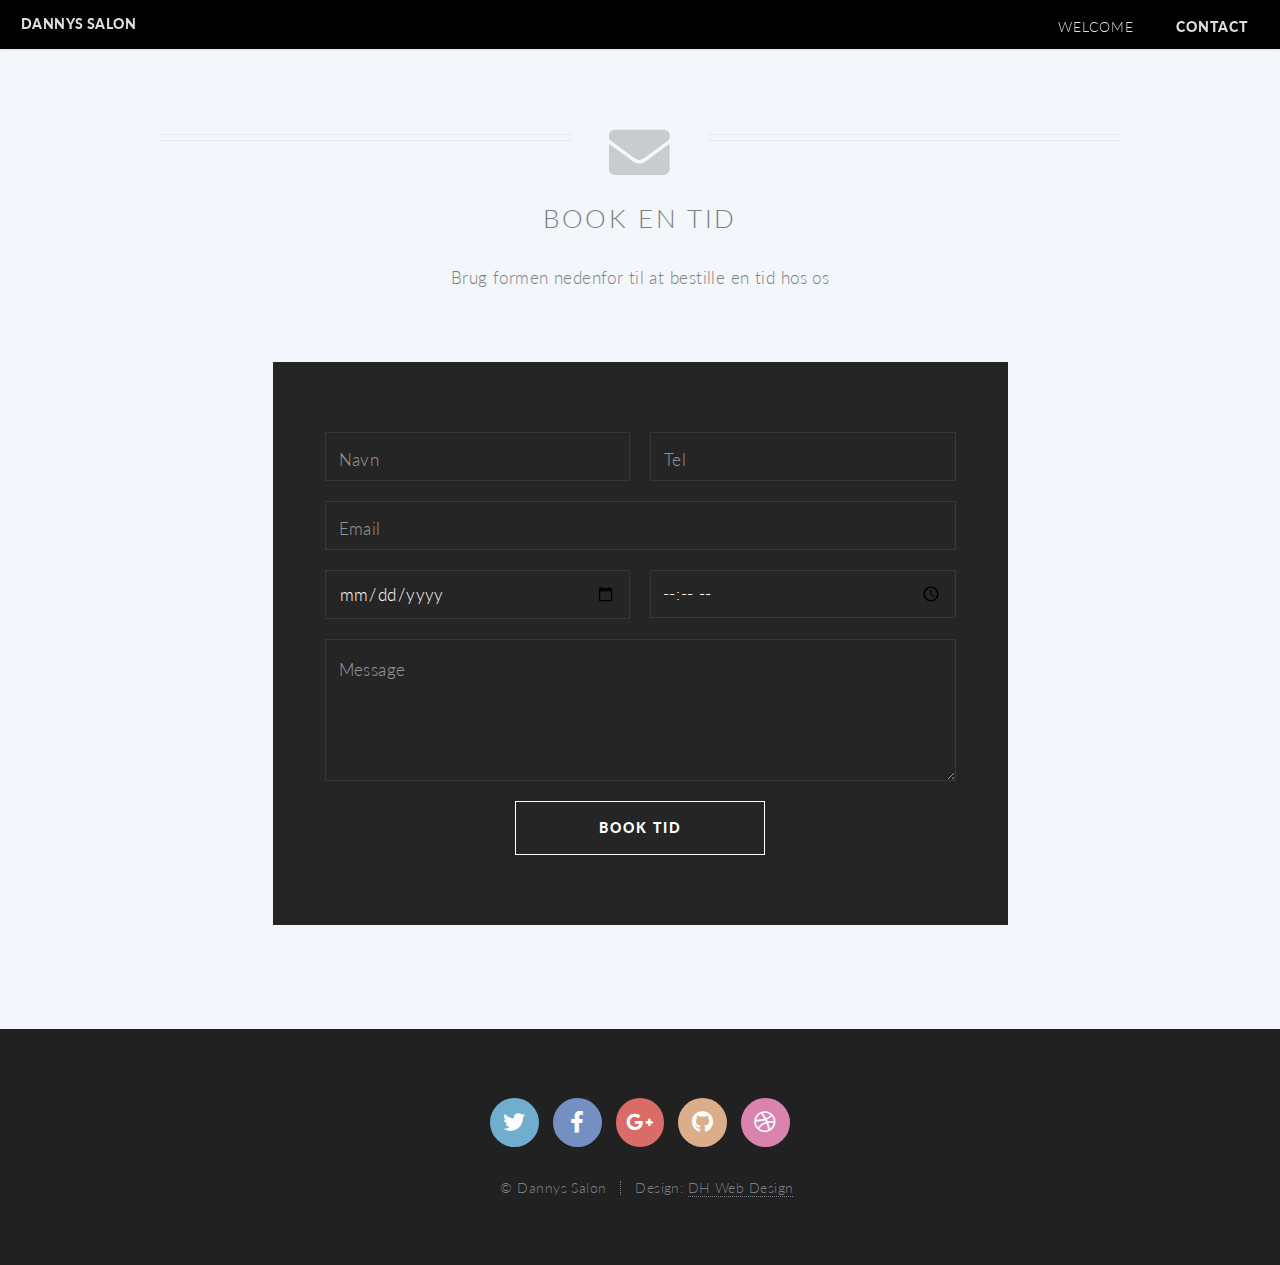
==== commit f60538d0: "asdasd" ====
--- a/contact.html
+++ b/contact.html
@@ -6,7 +6,7 @@
 -->
 <html>
 	<head>
-		<title>Contact - Twenty by HTML5 UP</title>
+		<title>Contact</title>
 		<meta charset="utf-8" />
 		<meta name="viewport" content="width=device-width, initial-scale=1, user-scalable=no" />
 		<link rel="stylesheet" href="assets/css/main.css" />
@@ -17,30 +17,11 @@
 
 			<!-- Header -->
 				<header id="header">
-					<h1 id="logo"><a href="index.html">Twenty <span>by HTML5 UP</span></a></h1>
+					<h1 id="logo"><a href="index.html">Dannys Salon</a></h1>
 					<nav id="nav">
 						<ul>
-							<li class="current"><a href="index.html">Welcome</a></li>
-							<li class="submenu">
-								<a href="#">Layouts</a>
-								<ul>
-									<li><a href="left-sidebar.html">Left Sidebar</a></li>
-									<li><a href="right-sidebar.html">Right Sidebar</a></li>
-									<li><a href="no-sidebar.html">No Sidebar</a></li>
-									<li><a href="contact.html">Contact</a></li>
-									<li class="submenu">
-										<a href="#">Submenu</a>
-										<ul>
-											<li><a href="#">Dolore Sed</a></li>
-											<li><a href="#">Consequat</a></li>
-											<li><a href="#">Lorem Magna</a></li>
-											<li><a href="#">Sed Magna</a></li>
-											<li><a href="#">Ipsum Nisl</a></li>
-										</ul>
-									</li>
-								</ul>
-							</li>
-							<li><a href="#" class="button primary">Sign Up</a></li>
+							<li><a href="index.html">Welcome</a></li>
+							<li class="current"><a href="contact.html">Contact</a></li>
 						</ul>
 					</nav>
 				</header>
@@ -50,32 +31,38 @@
 
 					<header class="special container">
 						<span class="icon solid fa-envelope"></span>
-						<h2>Get In Touch</h2>
-						<p>Use the form below to give /dev/null a piece of your mind.</p>
+						<h2>Book en tid</h2>
+						<p>Brug formen nedenfor til at bestille en tid hos os </p>
 					</header>
 
 					<!-- One -->
-						<section class="wrapper style4 special container medium">
+						<section class="wrapper style2 special container medium">
 
 							<!-- Content -->
 								<div class="content">
 									<form>
 										<div class="row gtr-50">
 											<div class="col-6 col-12-mobile">
-												<input type="text" name="name" placeholder="Name" />
+												<input type="text" name="name" placeholder="Navn" />
 											</div>
 											<div class="col-6 col-12-mobile">
+												<input type="tel" name="tele" placeholder="Tel" />
+											</div>
+											<div class="col-12">
 												<input type="text" name="email" placeholder="Email" />
 											</div>
-											<div class="col-12">
-												<input type="text" name="subject" placeholder="Subject" />
+											<div class="col-6 col-12-mobile">
+												<input type="date" name="subject" placeholder="Emne" />
+											</div>
+											<div class="col-6 col-12-mobile">
+												<input type="time" name="subject" placeholder="Emne" />
 											</div>
 											<div class="col-12">
-												<textarea name="message" placeholder="Message" rows="7"></textarea>
+												<textarea name="message" placeholder="Message" rows="4"></textarea>
 											</div>
 											<div class="col-12">
 												<ul class="buttons">
-													<li><input type="submit" class="special" value="Send Message" /></li>
+													<li><input type="submit" class="special" value="Book tid" /></li>
 												</ul>
 											</div>
 										</div>
@@ -98,7 +85,7 @@
 					</ul>
 
 					<ul class="copyright">
-						<li>&copy; Untitled</li><li>Design: <a href="http://html5up.net">HTML5 UP</a></li>
+						<li>&copy; Dannys Salon</li><li>Design: <a href="danielholm.me">DH Web Design</a></li>
 					</ul>
 
 				</footer>
--- a/assets/css/main.css
+++ b/assets/css/main.css
@@ -1770,7 +1770,7 @@
 			left: 0;
 			position: absolute;
 			text-align: center;
-			top: 1em;
+			top: 2em;
 			width: 100%;
 		}
 
@@ -1788,10 +1788,15 @@
 	}
 
 /* Form */
-
+	input[type="time"]{
+		padding:0.65em !important;
+	}
 	input[type="text"],
 	input[type="password"],
 	input[type="email"],
+	input[type="date"],
+	input[type="time"],
+	input[type="tel"],
 	textarea {
 		-moz-transition: background-color 0.2s ease-in-out, border-color 0.2s ease-in-out;
 		-webkit-transition: background-color 0.2s ease-in-out, border-color 0.2s ease-in-out;
@@ -1815,13 +1820,17 @@
 		input[type="text"]:focus,
 		input[type="password"]:focus,
 		input[type="email"]:focus,
+		
 		textarea:focus {
 			border-color: #83d3c9;
 		}
 
 	input[type="text"],
 	input[type="password"],
-	input[type="email"] {
+	input[type="email"],
+	input[type="date"],
+	input[type="time"],
+	input[type="tel"] {
 		line-height: 1em;
 	}
 
@@ -2602,7 +2611,7 @@
 		background-position: top left, top right, bottom left, bottom right;
 		background-repeat: no-repeat;
 		background-size: 25em;
-		padding: 3em 0;
+		padding: 6em 0;
 	}
 
 		#main > :last-child {
@@ -2646,7 +2655,7 @@
 /* Footer */
 
 	#footer {
-		background: #E8EEF4;
+		background: #212121;
 		color: #7c8081;
 		padding: 5em 5em 10em 5em;
 		text-align: center;
@@ -3346,4 +3355,108 @@
 				height: 34px;
 			}
 
-	}+	}
+
+	
+	.style5{
+		background:linear-gradient(180deg, rgb(245, 245, 245), rgb(208, 208, 208));
+		box-shadow: 2px 2px 10px rgb(144, 144, 144);
+		border-radius: 2px;
+		padding:0;
+		margin-bottom:0;
+	}
+	.style5 > header{
+		padding:2em;
+		background:linear-gradient(90deg, rgb(60, 60, 60)10%, rgb(14, 14, 14)60%, rgb(61, 61, 61)) ;
+		margin-bottom:2em;
+	}
+	.style5 > footer{
+		padding:2em;
+		background:linear-gradient(90deg, rgb(60, 60, 60)10%, rgb(14, 14, 14)60%, rgb(61, 61, 61)) ;
+		margin-top:2em;
+	}
+	.style5 > footer button{
+		color:silver;
+	}
+	.style5 > header > h2{
+		margin:0;
+		color:silver ;
+	}
+	.grid-container {
+		display: grid;
+		grid-gap: 1rem;
+		grid-template-columns: repeat(3, 1fr);
+		grid-template-rows: repeat(3, 250px);
+		margin: 0 auto;
+		max-width: 90%;
+		padding: 1rem 0;
+		transition: 1s ease;
+	  }
+	  .grid-img {
+		border-radius: 0.2rem;
+		height: 100%;
+		width: 100%;
+		object-fit: cover;
+		box-shadow: 3px 3px 10px rgb(74, 74, 74);
+	  }
+	  .item-1 {
+		grid-row: 1;
+	  }
+	  .item-2 {
+		grid-row: 1;
+	  }
+	  .item-3 {
+		grid-row: 1;
+	  }
+	  .item-4 {
+		grid-row: 2;
+	  }
+	  
+	  .item-5 {
+		grid-area: 2 / 2 / 4 / 4;
+	  }
+	  
+	  .item-6 {
+		grid-row: 3;
+	  }
+	  
+	  .item-7 {
+		grid-row: 1;
+	  }
+	  
+	  .item-8 {
+		grid-row: 1;
+	  }
+	  
+	  .item-9 {
+		grid-row: 1;
+	  }
+	  
+	  .item-10 {
+		grid-area: 2 / 1 / 4 / 3;
+	  }
+	  
+	  .item-11 {
+		grid-row: 2;
+	  }
+	  
+	  .item-12 {
+		grid-row: 3;
+	  }
+	  
+	  .item-13 {
+		grid-row: 7;
+	  }
+	  
+	  .item-14 {
+		grid-row: 7;
+	  }
+	  .item-15 {
+		grid-row: 7;
+	  }
+	  
+	  
+	
+	.hidden{
+		display:none;
+	  }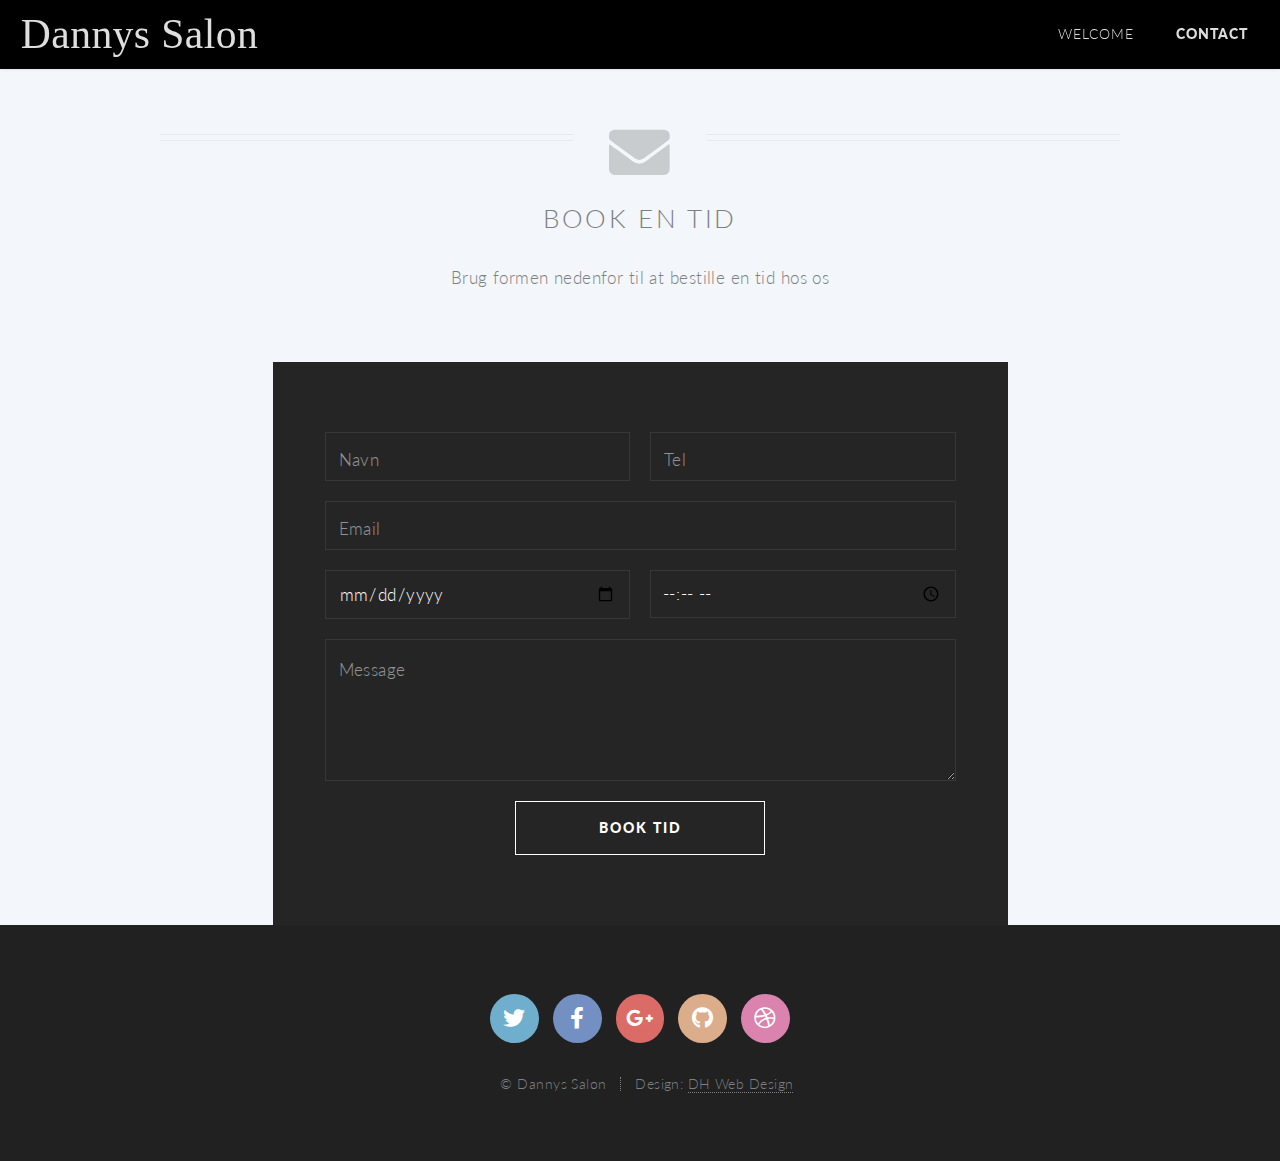
==== commit 91b58601: "asd" ====
--- a/contact.html
+++ b/contact.html
@@ -1,9 +1,5 @@
 <!DOCTYPE HTML>
-<!--
-	Twenty by HTML5 UP
-	html5up.net | @ajlkn
-	Free for personal and commercial use under the CCA 3.0 license (html5up.net/license)
--->
+
 <html>
 	<head>
 		<title>Contact</title>
--- a/assets/css/main.css
+++ b/assets/css/main.css
@@ -1,11 +1,7 @@
 @import url("fontawesome-all.min.css");
 @import url("https://fonts.googleapis.com/css?family=Lato:300,400,900");
 
-/*
-	Twenty by HTML5 UP
-	html5up.net | @ajlkn
-	Free for personal and commercial use under the CCA 3.0 license (html5up.net/license)
-*/
+
 
 html, body, div, span, applet, object,
 iframe, h1, h2, h3, h4, h5, h6, p, blockquote,
@@ -181,6 +177,7 @@
 
 /* Container */
 
+
 	.container {
 		margin: 0 auto;
 		max-width: 100%;
@@ -190,6 +187,9 @@
 		.container.medium {
 			width: 1050px;
 		}
+		.container.max{
+			width:100%;
+		}
 
 		@media screen and (max-width: 1680px) {
 
@@ -199,6 +199,9 @@
 
 				.container.medium {
 					width: 900px;
+				}
+				.container.max{
+					width:100%;
 				}
 
 		}
@@ -275,6 +278,9 @@
 		.row.aln-center {
 			justify-content: center;
 		}
+		.row.aln-evenly {
+			justify-content: space-evenly;
+		}
 
 		.row.aln-right {
 			justify-content: flex-end;
@@ -809,7 +815,7 @@
 				}
 
 				.row > .col-4-normal {
-					width: 33.33333%;
+					width: 30%;
 				}
 
 				.row > .off-4-normal {
@@ -1008,6 +1014,9 @@
 				.row.aln-center {
 					justify-content: center;
 				}
+				.row.aln-evenly {
+					justify-content: center;
+				}
 
 				.row.aln-right {
 					justify-content: flex-end;
@@ -1054,7 +1063,7 @@
 				}
 
 				.row > .col-4-narrow {
-					width: 33.33333%;
+					width: 30%;
 				}
 
 				.row > .off-4-narrow {
@@ -2329,6 +2338,11 @@
 		#header h1 {
 			font-weight: 900;
 			margin: 0;
+			font-size:3em;
+			font-family: 'Great Vibes', cursive;
+			text-transform:none;
+			font-weight:normal;
+			line-height:1em;
 		}
 
 			#header h1 span {
@@ -2340,7 +2354,7 @@
 			position: absolute;
 			right: 1.5em;
 			text-transform: uppercase;
-			top: 0.75em;
+			top: 1.25em;
 		}
 
 			#header nav ul {
@@ -2404,7 +2418,7 @@
 						-webkit-transition: all 0.2s ease-in-out;
 						-ms-transition: all 0.2s ease-in-out;
 						transition: all 0.2s ease-in-out;
-						background: rgba(188, 202, 206, 0.15);
+						background: rgba(255, 255, 255, 0.206);
 					}
 
 					#header nav ul li.current > a {
@@ -2426,7 +2440,7 @@
 			background-color: rgba(0,0,0,0.5);
 			box-shadow: none;
 			color: #fff;
-			padding: 2em 2.5em;
+			padding: 1.5em 2em;
 			position: absolute;
 		}
 
@@ -2546,7 +2560,7 @@
 	#banner {
 		color: #fff;
 		cursor: default;
-		padding: 15em 0 5em;
+		padding: 12em 0 10em;
 		text-align: center;
 		position:relative;
 	}
@@ -2560,32 +2574,38 @@
 			-webkit-animation-fill-mode: forwards;
 			-ms-animation-fill-mode: forwards;
 			animation-fill-mode: forwards;
-			background: rgba(0, 0, 0, 0.5);
+			background: rgba(0, 0, 0, 0.75);
 			color: #fff;
 			display: inline-block;
 			opacity: 0;
 			padding: 3em;
 			text-align: center;
 		}
+			#banner .inner img{
+				vertical-align:middle;
+			}
+			#banner .inner span{
+				font-size:1.6em;
+			}
 
 			#banner .inner header {
 				display: inline-block;
-				border-bottom: solid 2px;
+
 				border-top: solid 2px;
 				margin: 0 0 2em 0;
-				padding: 3px 0 3px 0;
+				padding: 10px 0 3px 0;
 			}
 
 				#banner .inner header h2 {
 					border-bottom: solid 2px;
-					border-top: solid 2px;
-					font-size: 2.5em;
-					font-weight: 900;
-					letter-spacing: 0.2em;
+					font-family: 'Great Vibes', cursive;
+					font-size: 3em;
+					font-weight: normal;
+
 					margin: 0;
 					padding-left: 0.05em;
 					position: relative;
-					text-transform: uppercase;
+					text-transform: none;
 				}
 
 			#banner .inner p {
@@ -2611,7 +2631,7 @@
 		background-position: top left, top right, bottom left, bottom right;
 		background-repeat: no-repeat;
 		background-size: 25em;
-		padding: 6em 0;
+		padding: 6em 0 0;
 	}
 
 		#main > :last-child {
@@ -2985,7 +3005,7 @@
 				transition: transform 0.5s ease;
 				padding-bottom: 1px;
 			}
-
+			
 			#navButton {
 				-moz-backface-visibility: hidden;
 				-webkit-backface-visibility: hidden;
@@ -3356,24 +3376,173 @@
 			}
 
 	}
-
+	#services{
+		padding:2em;
+	}
+		#services > header > h2{
+			font-size:2.5em;
+			text-align:center;
+			width:50%;
+			margin:0 auto 1.5em;
+			border-bottom:2px solid white;
+		}
+	.service-card{
+		position:relative;
 	
+	}
+		.service-card header{
+				position:absolute;
+				top:0;
+				padding-top:1em;
+				padding-bottom:0;
+				width:100%;
+				text-align:center;
+				background-color:rgba(0, 0, 0, 0.75);
+				z-index:1;
+
+		}
+		
+			
+		.service-card header p{
+			
+			color:rgba(255, 255, 255, 0);
+			z-index:-1;
+			transform:translateY(-50%);
+			background-color:rgba(0, 0, 0, 0);
+			transition:color 0.5s, transform 0.5s, background-color 0.5s 0.1s;
+			
+
+			
+		}
+		.service-card:hover p{
+				background-color:rgba(0, 0, 0, 0.75);
+				transform:translate(0,0);
+				color: rgb(255, 255, 255);
+				
+			}
+		.service-card header p{
+			position:absolute;
+			padding:0 0 1em 0;
+			
+		}
+		.service-card footer{
+			background-color:rgba(0, 0, 0, 0.75);
+			transform:translateY(-99%);
+		}
+		.service-card footer li{
+			display:block;
+			
+		}
+		.service-card footer a{
+			width:100%;
+			border:none;
+			
+		}
+		@media screen and (max-width: 736px) {
+			.service-card header p{
+				background-color:rgba(0, 0, 0, 0.75);
+				transform:translate(0,0);
+				color: rgb(255, 255, 255);
+			}
+		}
+		@media screen and (max-width: 980px) {
+			.card{
+				margin: 0 5px ;
+			}
+		}
+	.card{
+		padding:0 !important;
+		margin: 0 10px;
+
+	}
+	.portrait{
+		border-radius:100%;
+		width:50%;
+		
+	}
+	#priceloc{
+		padding:1em 2.5em 2.5em;
+	}
+	#priceloc h2,
+	#priceloc h3{
+		text-align:center;
+	}
+	#priceloc h2{
+		border-bottom: 2px solid white;
+		width:50%;
+		margin:0.5em auto 1em;
+	}
+	#priceloc .pricelist{
+		padding-bottom:50px;
+		text-align:start;
+	}IL
+	#location{
+		text-align:center;
+	}
+		#location a {
+			color:white;
+			border-bottom:none;
+		}
+		#googlemaps {
+			padding:20px;
+		  }
+			@media screen and (max-width: 1280px) {
+				#googlemaps {
+					padding:20px 0 0 0;
+				}
+				}
+			@media screen and (max-width: 980px) {
+				#googlemaps {
+					padding:20px 30px 0 30px;
+				}
+				}
+	#testamonials h2{
+		font-size:2em;
+		border-bottom:2px solid black;
+		border-top:2px solid black;
+		width:50%;
+		margin: 0 auto 2em;
+	}
+	#opening{
+		text-align:start;
+	}
+	#opening h2{
+		text-align:center;
+	}
+	
+	.product {
+		border-bottom: 1px solid #aaa;
+	}
+	.product .product-name {
+		font-weight: 500;
+		
+	}
+	.product .product-price {
+		float: right;
+	}
+	.my-button{
+		padding:2px 5px;
+		border:1px solid rgba(255, 255, 255, 1)
+	}
+	.my-button:hover{
+		border:1px solid white;
+	}
 	.style5{
 		background:linear-gradient(180deg, rgb(245, 245, 245), rgb(208, 208, 208));
 		box-shadow: 2px 2px 10px rgb(144, 144, 144);
 		border-radius: 2px;
 		padding:0;
-		margin-bottom:0;
+		margin-bottom:5em;
 	}
 	.style5 > header{
 		padding:2em;
 		background:linear-gradient(90deg, rgb(60, 60, 60)10%, rgb(14, 14, 14)60%, rgb(61, 61, 61)) ;
-		margin-bottom:2em;
+	
 	}
 	.style5 > footer{
 		padding:2em;
 		background:linear-gradient(90deg, rgb(60, 60, 60)10%, rgb(14, 14, 14)60%, rgb(61, 61, 61)) ;
-		margin-top:2em;
+	
 	}
 	.style5 > footer button{
 		color:silver;
@@ -3382,80 +3551,16 @@
 		margin:0;
 		color:silver ;
 	}
-	.grid-container {
-		display: grid;
-		grid-gap: 1rem;
-		grid-template-columns: repeat(3, 1fr);
-		grid-template-rows: repeat(3, 250px);
-		margin: 0 auto;
-		max-width: 90%;
-		padding: 1rem 0;
-		transition: 1s ease;
-	  }
-	  .grid-img {
-		border-radius: 0.2rem;
-		height: 100%;
-		width: 100%;
-		object-fit: cover;
-		box-shadow: 3px 3px 10px rgb(74, 74, 74);
-	  }
-	  .item-1 {
-		grid-row: 1;
-	  }
-	  .item-2 {
-		grid-row: 1;
-	  }
-	  .item-3 {
-		grid-row: 1;
-	  }
-	  .item-4 {
-		grid-row: 2;
-	  }
-	  
-	  .item-5 {
-		grid-area: 2 / 2 / 4 / 4;
-	  }
-	  
-	  .item-6 {
-		grid-row: 3;
-	  }
-	  
-	  .item-7 {
-		grid-row: 1;
-	  }
-	  
-	  .item-8 {
-		grid-row: 1;
-	  }
-	  
-	  .item-9 {
-		grid-row: 1;
-	  }
-	  
-	  .item-10 {
-		grid-area: 2 / 1 / 4 / 3;
-	  }
-	  
-	  .item-11 {
-		grid-row: 2;
-	  }
-	  
-	  .item-12 {
-		grid-row: 3;
-	  }
-	  
-	  .item-13 {
-		grid-row: 7;
-	  }
-	  
-	  .item-14 {
-		grid-row: 7;
-	  }
-	  .item-15 {
-		grid-row: 7;
-	  }
-	  
-	  
+	.gallery{
+		padding:1em;
+		display:grid;
+		grid-template-columns: repeat(auto-fit, minmax(365px,2fr));
+		grid-gap:1em;
+	}
+	.gallery img{
+		width:100%;
+	}  
+	
 	
 	.hidden{
 		display:none;
--- a/assets/css/noscript.css
+++ b/assets/css/noscript.css
@@ -1,8 +1,4 @@
-/*
-	Twenty by HTML5 UP
-	html5up.net | @ajlkn
-	Free for personal and commercial use under the CCA 3.0 license (html5up.net/license)
-*/
+
 
 /* Banner */
 
